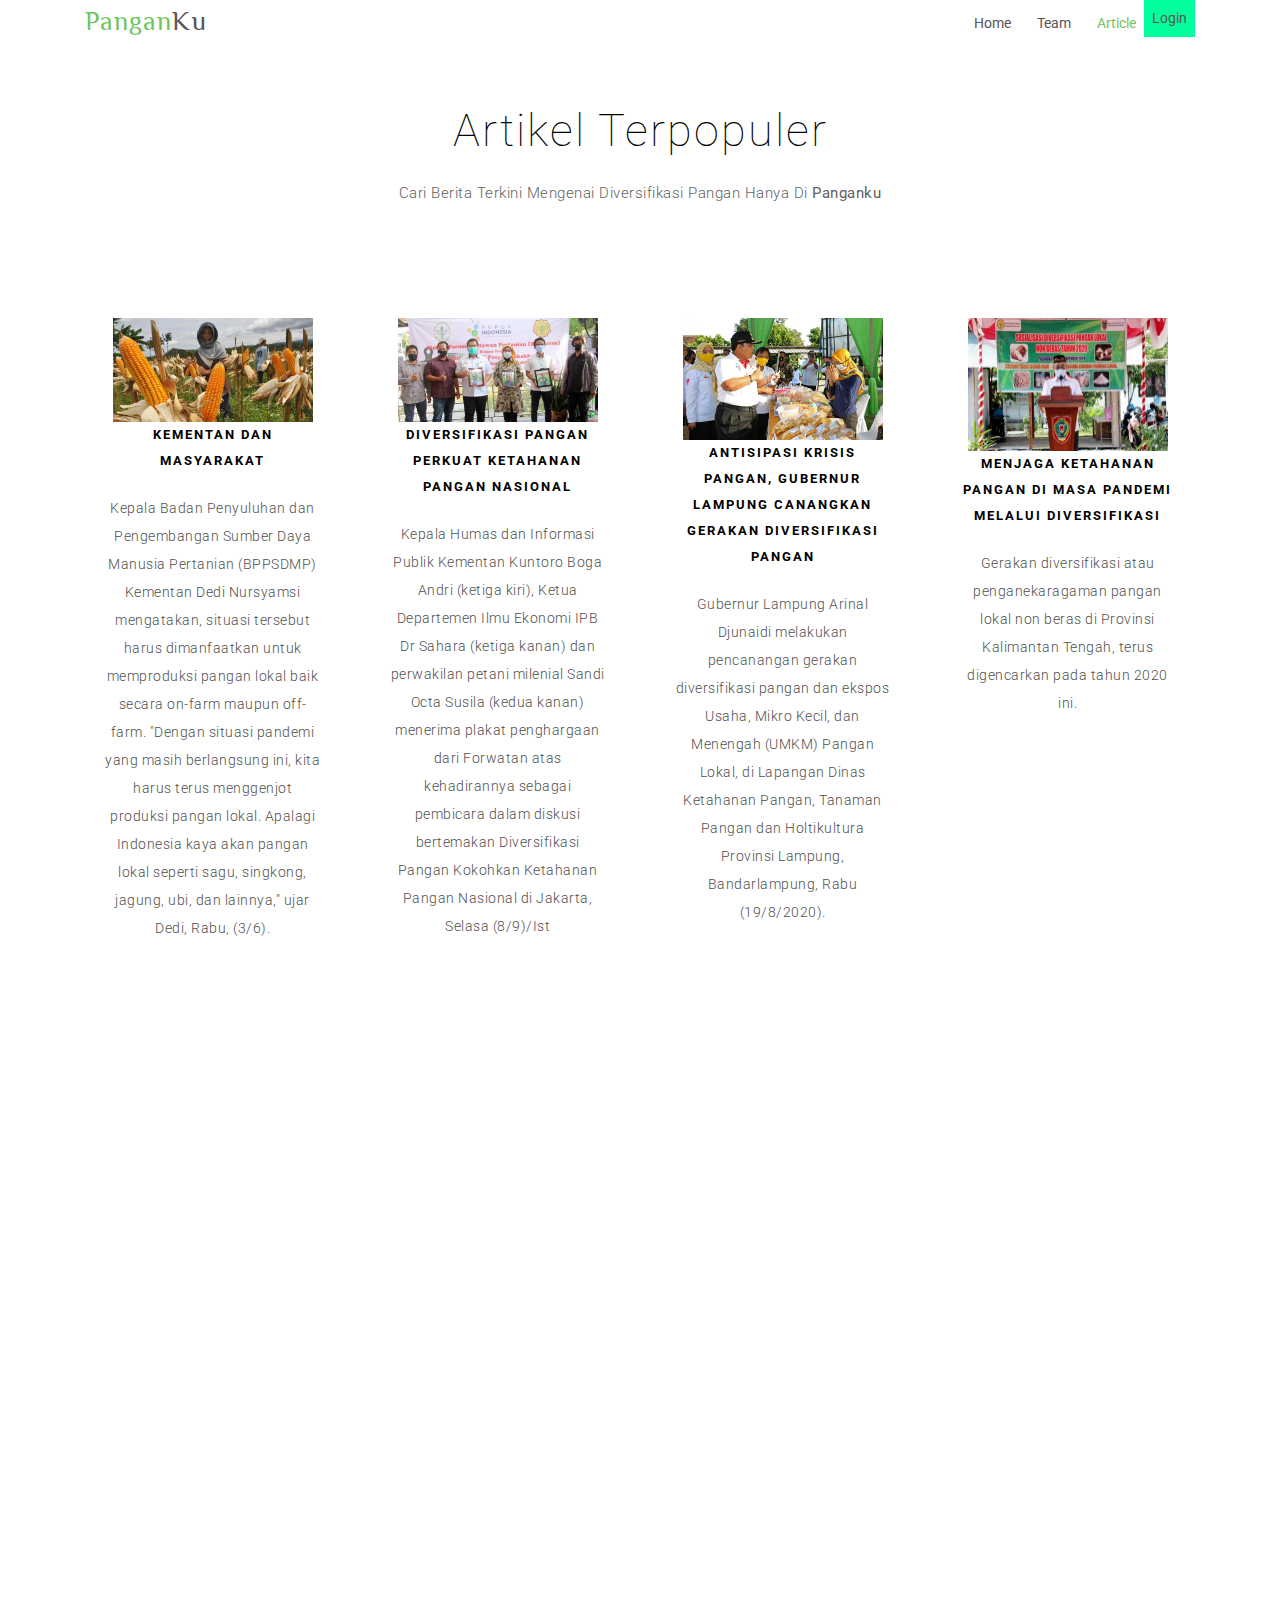
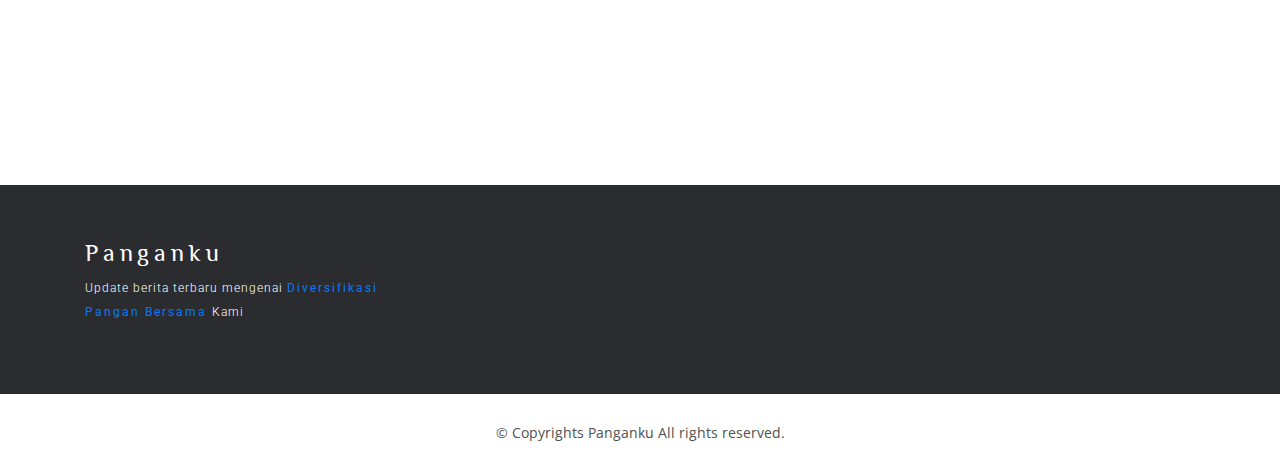
==== article.html @ aedf2258 "kurang form login/signup" ====
<!DOCTYPE html>
<html lang="en">
<head>
  <meta charset="utf-8">
  <title>Panganku</title>
  <meta content="width=device-width, initial-scale=1.0" name="viewport">
  <meta content="" name="keywords">
  <meta content="" name="description">

  <!-- Favicons -->
  <link href="img/favicon.png" rel="icon">
  <link href="img/apple-touch-icon.png" rel="apple-touch-icon"> <!--sabeb dipake atau ga ge-->

  <!-- Google Fonts -->
  <link href="https://fonts.googleapis.com/css?family=Open+Sans:300,300i,400,400i,700,700i|Roboto:100,300,400,500,700|Philosopher:400,400i,700,700i" rel="stylesheet">

  <!-- Bootstrap css -->
  <!-- <link rel="stylesheet" href="css/bootstrap.css"> -->
  <link href="lib/bootstrap/css/bootstrap.min.css" rel="stylesheet">

  <!-- Libraries CSS Files -->
  <link href="lib/owlcarousel/assets/owl.carousel.min.css" rel="stylesheet">
  <link href="lib/owlcarousel/assets/owl.theme.default.min.css" rel="stylesheet">
  <link href="lib/font-awesome/css/font-awesome.min.css" rel="stylesheet">
  <link href="lib/animate/animate.min.css" rel="stylesheet">
  <link href="lib/modal-video/css/modal-video.min.css" rel="stylesheet">

  <!-- Main Stylesheet File -->
  <link href="css/style.css" rel="stylesheet">

</head>

<body>
  <header id="header" class="header header-hide">
    <div class="container">

      <div id="logo" class="pull-left">
        <h1><a href="#body" class="scrollto"><span>Pangan</span>Ku</a></h1>
        <!-- Uncomment kalo gamau pake logo-->
        <!-- <a href="#body"><img src="img/logo.png" alt="" title="" /></a>-->
      </div>

      <nav id="nav-menu-container">
        <ul class="nav-menu">
          <li><a href="index.html">Home</a></li>       
          <li><a href="team.html">Team</a></li>
          <li class="menu-active"><a href="article.html">Article</a></li>
          <a href="#get-started" class="btn-login">Login</a>
        </ul>
      </nav><!-- #nav-menu-container -->
    </div>
  </header><!-- #header -->
    <br> <!--untuk memberi jeda header dan konten main-->

  <!--==========================
    Article Section
  ============================-->

  <section id="features" class="padd-section text-center wow fadeInUp">

    <div class="container">
      <div class="section-title text-center">
        <h2>Artikel Terpopuler</h2>
        <p class="separator">cari berita terkini mengenai diversifikasi pangan hanya di <b>Panganku</b></p>
      </div>
    </div>

    <div class="container">
      <div class="row">

        <div class="col-md-6 col-lg-3">
          <div class="feature-block">
            <img src="img/article/article-image-1.jpg" alt="artikel1" width="200">
            <a href="https://rmco.id/baca-berita/ekonomi-bisnis/37001/kementan-ajak-masyarakat-perkuat-diversifikasi-pangan-lokal"><h4>Kementan dan Masyarakat</h4>
            <p>Kepala Badan Penyuluhan dan Pengembangan Sumber Daya Manusia Pertanian (BPPSDMP) Kementan Dedi Nursyamsi mengatakan, situasi tersebut harus dimanfaatkan untuk memproduksi pangan lokal baik secara on-farm maupun off-farm. "Dengan situasi pandemi yang masih berlangsung ini, kita harus terus menggenjot produksi pangan lokal. Apalagi Indonesia kaya akan pangan lokal seperti sagu, singkong, jagung, ubi, dan lainnya," ujar Dedi, Rabu, (3/6).</p></a>
          </div>
        </div>

        <div class="col-md-6 col-lg-3">
          <div class="feature-block">
            <img src="img/article/article-image-2.jpg" alt="img" width="200">
            <a href="https://rmco.id/baca-berita/government-action/46987/diversifikasi-pangan-perkuat-ketahanan-pangan-nasional"><h4>Diversifikasi Pangan Perkuat Ketahanan Pangan Nasional</h4></a>
            <p>Kepala Humas dan Informasi Publik Kementan Kuntoro Boga Andri (ketiga kiri), Ketua Departemen Ilmu Ekonomi IPB Dr Sahara (ketiga kanan) dan perwakilan petani milenial Sandi Octa Susila (kedua kanan) menerima plakat penghargaan dari Forwatan atas kehadirannya sebagai pembicara dalam diskusi bertemakan Diversifikasi Pangan Kokohkan Ketahanan Pangan Nasional di Jakarta, Selasa (8/9)/Ist</p>
          </div>
        </div>

        <div class="col-md-6 col-lg-3">
          <div class="feature-block">
            <img src="img/article/article-image-3.jpg" alt="img" width="200">
            <a href="https://newslampungterkini.com/news/87382/antisipasi-krisis-pangan-gubernur-lampung-canangkan-gerakan-diversifikasi-pangan-dan-ekspos-umkm-pangan-lokal.html"><h4>Antisipasi Krisis Pangan, Gubernur Lampung Canangkan Gerakan Diversifikasi Pangan</h4></a>
            <p>Gubernur Lampung Arinal Djunaidi melakukan pencanangan gerakan diversifikasi pangan dan ekspos Usaha, Mikro Kecil, dan Menengah (UMKM) Pangan Lokal, di Lapangan Dinas Ketahanan Pangan, Tanaman Pangan dan Holtikultura Provinsi Lampung, Bandarlampung, Rabu (19/8/2020).</p>
          </div>
        </div>

        <div class="col-md-6 col-lg-3">
          <div class="feature-block">
            <img src="img/article/article-image-4.jpg" alt="img" width="200">
            <a href="https://kalteng.antaranews.com/berita/438640/menjaga-ketahanan-pangan-di-masa-pandemi-melalui-diversifikasi"><h4>Menjaga ketahanan pangan di masa pandemi melalui diversifikasi</h4></a>
            <p>Gerakan diversifikasi atau penganekaragaman pangan lokal non beras di Provinsi Kalimantan Tengah, terus digencarkan pada tahun 2020 ini.</p>
          </div>
        </div>
      </div>
    </div>
  </section>

  
  <!--==========================
    Blog untuk last pots artikel Section
  ============================-->
  <section id="blog" class="padd-section wow fadeInUp">

    <div class="container">
      <div class="section-title text-center">

        <h2>Latest posts</h2>
        <p class="separator">by Panganku</p>

      </div>
    </div>

    <div class="container">
      <div class="row">

        <div class="col-md-6 col-lg-4">
          <div class="block-blog text-left">
            <a href="#"><img src="img/article/article-image-1.jpg" alt="img"></a>
            <div class="content-blog">
              <h4><a href="#">Kementan dan Masyarakat</a></h4>
              <span>03 Juni 2020</span>
              <a class="pull-right readmore" href="https://rmco.id/baca-berita/ekonomi-bisnis/37001/kementan-ajak-masyarakat-perkuat-diversifikasi-pangan-lokal">read more</a>
            </div>
          </div>
        </div>

        <div class="col-md-6 col-lg-4">
          <div class="block-blog text-left">
            <a href="#"><img src="img/article/article-image-4.jpg" class="img-responsive" alt="img"></a>
            <div class="content-blog">
              <h4><a href="#">whats isthe difference between good and bat typography</a></h4>
              <span>11 November 2020</span>
              <a class="pull-right readmore" href="https://kalteng.antaranews.com/berita/438640/menjaga-ketahanan-pangan-di-masa-pandemi-melalui-diversifikasi">read more</a>
            </div>
          </div>
        </div>

        <div class="col-md-6 col-lg-4">
          <div class="block-blog text-left">
            <a href="#"><img src="img/article/article-image-3.jpg" class="img-responsive" alt="img"></a>
            <div class="content-blog">
              <h4><a href="#">whats isthe difference between good and bat typography</a></h4>
              <span>19 Agustus 2020</span>
              <a class="pull-right readmore" href="https://newslampungterkini.com/news/87382/antisipasi-krisis-pangan-gubernur-lampung-canangkan-gerakan-diversifikasi-pangan-dan-ekspos-umkm-pangan-lokal.html">read more</a>
            </div>
          </div>
        </div>

      </div>
    </div>
  </section>

  
  <!--==========================
    Footer
  ============================-->
  <footer class="footer">
    <div class="container">
      <div class="row">

        <div class="col-md-12 col-lg-4">
          <div class="footer-logo">

            <a class="navbar-brand" href="#">Panganku</a>
            <p>Update berita terbaru mengenai <a href="https://www.pertanian.go.id/"><b>Diversifikasi Pangan Bersama </b></a>Kami</p>

          </div>
        </div>

      </div>
    </div>

    <div class="copyrights">
      <div class="container">
        <p>&copy; Copyrights Panganku All rights reserved.</p>
      </div>
    </div>

  </footer>



  <a href="#" class="back-to-top"><i class="fa fa-chevron-up"></i></a>

  <!-- JavaScript Libraries -->
  <script src="lib/jquery/jquery.min.js"></script>
  <script src="lib/jquery/jquery-migrate.min.js"></script>
  <script src="lib/bootstrap/js/bootstrap.bundle.min.js"></script>
  <script src="lib/superfish/hoverIntent.js"></script>
  <script src="lib/superfish/superfish.min.js"></script>
  <script src="lib/easing/easing.min.js"></script>
  <script src="lib/modal-video/js/modal-video.js"></script>
  <script src="lib/owlcarousel/owl.carousel.min.js"></script>
  <script src="lib/wow/wow.min.js"></script>
  <!-- Contact Form JavaScript File -->
  <script src="contactform/contactform.js"></script>

  <!-- Template Main Javascript File -->
  <script src="js/main.js"></script>

</body>
</html>
---- lib/modal-video/css/modal-video.min.css ----
@keyframes modal-video{from{opacity:0}to{opacity:1}}@keyframes modal-video-inner{from{transform:translate(0, 100px)}to{transform:translate(0, 0)}}.modal-video{position:fixed;top:0;left:0;width:100%;height:100%;background-color:rgba(0,0,0,0.5);z-index:1000000;cursor:pointer;opacity:1;animation-timing-function:ease-out;animation-duration:.3s;animation-name:modal-video;-webkit-transition:opacity .3s ease-out;-moz-transition:opacity .3s ease-out;-ms-transition:opacity .3s ease-out;-o-transition:opacity .3s ease-out;transition:opacity .3s ease-out}.modal-video-close{opacity:0}.modal-video-close .modal-video-movie-wrap{-webkit-transform:translate(0, 100px);-moz-transform:translate(0, 100px);-ms-transform:translate(0, 100px);-o-transform:translate(0, 100px);transform:translate(0, 100px)}.modal-video-body{max-width:940px;width:100%;height:100%;margin:0 auto;display:table}.modal-video-inner{display:table-cell;vertical-align:middle;width:100%;height:100%}.modal-video-movie-wrap{width:100%;height:0;position:relative;padding-bottom:56.25%;background-color:#333;animation-timing-function:ease-out;animation-duration:.3s;animation-name:modal-video-inner;-webkit-transform:translate(0, 0);-moz-transform:translate(0, 0);-ms-transform:translate(0, 0);-o-transform:translate(0, 0);transform:translate(0, 0);-webkit-transition:-webkit-transform .3s ease-out;-moz-transition:-moz-transform .3s ease-out;-ms-transition:-ms-transform .3s ease-out;-o-transition:-o-transform .3s ease-out;transition:transform .3s ease-out}.modal-video-movie-wrap iframe{position:absolute;top:0;left:0;width:100%;height:100%}.modal-video-close-btn{position:absolute;z-index:2;top:-35px;right:-35px;display:inline-block;width:35px;height:35px;overflow:hidden;border:none;background:transparent}.modal-video-close-btn:before{transform:rotate(45deg)}.modal-video-close-btn:after{transform:rotate(-45deg)}.modal-video-close-btn:before,.modal-video-close-btn:after{content:'';position:absolute;height:2px;width:100%;top:50%;left:0;margin-top:-1px;background:#fff;border-radius:5px;margin-top:-6px}
---- css/style.css ----
@charset "UTF-8";
/*
  Theme Name: eStartup
  Theme URL: https://bootstrapmade.com/estartup-bootstrap-landing-page-template/
  Author: BootstrapMade.com
  License: https://bootstrapmade.com/license/
*/
/*--------------------------------------------------------------
# General
--------------------------------------------------------------*/
body {
  background-color: #fff;
  color: #333;
}

h1, h2, h3, h4, h5, h6 {
  margin: 0;
}

h2 {
  color: #000;
  font-weight: 600;
}

h4 {
  color: #000;
  font-size: 13px;
  font-weight: 700;
  letter-spacing: 2px;
  text-transform: uppercase;
  line-height: 2;
}

h5 {
  color: #626262;
  font-size: 14px;
  font-weight: 500;
}

a {
  letter-spacing: 2px;
  text-decoration: none;
}

ul {
  letter-spacing: 1px;
}

li {
  color: #626262;
  font-size: 13px;
  font-weight: 400;
  letter-spacing: 2px;
  line-height: 30px;
  text-transform: capitalize;
}

p {
  color: #505050;
  font-size: 14px;
  font-weight: 300;
  letter-spacing: 0.5px;
  line-height: 2;
  margin-bottom: 20px;
}

span {
  letter-spacing: 1px;
}

.img-fluid {
  height: 60px;
  margin-bottom: 30px;
  width: 60px;
}

.container-full {
  padding-left: 0;
  padding-right: 0;
}

.btn {
  border: 1px solid #fff;
  border-radius: 50px;
  color: #fff;
  font-size: 11px;
  font-weight: 600;
  padding: 15px 40px;
  text-transform: uppercase;
  -moz-transition: all 0.5s ease-in-out 0s;
  -ms-transition: all 0.5s ease-in-out 0s;
  -o-transition: all 0.5s ease-in-out 0s;
  -webkit-transition: all 0.5s ease-in-out 0s;
  transition: all 0.5s ease-in-out 0s;
}

.btn-default:hover {
  color: #fff;
  background-color: #e6e6e6;
  border-color: #adadad;
}

.btn-login {
  color: rgb(255, 255, 255);
  background-color: #02ff9e;
  border-color: #adadad;
}

.btn-signup {
  color: rgb(255, 255, 255);
  background-color: #4fa6ee;
  border-color: #adadad;
}


.fa {
  font-size: 13px;
}

/* Back to top button */
.back-to-top {
  position: fixed;
  display: none;
  background: #71c55d;
  line-height: 1;
  color: #fff;
  padding: 7px 12px 13px 12px;
  font-size: 16px;
  border-radius: 2px;
  right: 15px;
  bottom: 15px;
  transition: background 0.5s;
}

@media (max-width: 768px) {
  .back-to-top {
    bottom: 15px;
  }
}

.back-to-top:focus {
  background: #71c55d;
  color: #fff;
  outline: none;
}

.back-to-top:hover {
  background: #55b03f;
  color: #fff;
}

/*--------------------------------------------------------------
# Header
--------------------------------------------------------------*/
#header {
  background: #fff;
  position: fixed;
  left: 0;
  top: 0;
  right: 0;
  height: 48px;
  z-index: 3;
  transition: all 0.5s ease;
}

#header #logo {
  padding: 6px 0 0 0;
}

#header #logo h1 {
  color: #505050;
  font-family: "Philosopher", sans-serif;
  font-size: 26px;
  font-weight: 500;
  letter-spacing: 1px;
  margin: 0;
}

#header #logo h1 a {
  color: #555;
  line-height: 1;
  display: inline-block;
  text-decoration: none;
}

#header #logo h1 a span {
  color: #71c55d;
}

#header #logo img {
  padding: 0;
  margin: 0;
}

.scroll-header {
  background: #fff;
  box-shadow: 0 3px 7px rgba(0, 0, 0, 0.1);
}

/*--------------------------------------------------------------
# Hero Section
--------------------------------------------------------------*/
#hero {
  width: 100%;
  height: calc(100vh - 40px);
  background: url(../img/hero-bg.png) center bottom no-repeat;
  background-size: 100%;
  position: relative;
  margin-top: 40px;
}

@media (min-width: 1025px) {
  #hero {
    background-attachment: fixed;
  }
}

#hero .hero-container {
  position: absolute;
  bottom: 0;
  top: 0;
  left: 0;
  right: 0;
  display: flex;
  justify-content: center;
  align-items: center;
  flex-direction: column;
  text-align: center;
}

#hero h1 {
  margin: 0 0 10px 0;
  font-size: 48px;
  font-weight: 700;
  line-height: 56px;
  font-family: "Philosopher", sans-serif;
  color: #71c55d;
}

@media (max-width: 768px) {
  #hero h1 {
    font-size: 28px;
    line-height: 36px;
  }
}

#hero h2 {
  color: #777;
  margin-bottom: 30px;
  font-size: 20px;
  font-family: "Roboto", sans-serif;
  font-weight: 300;
}

@media (max-width: 768px) {
  #hero h2 {
    font-size: 18px;
    line-height: 24px;
    margin-bottom: 30px;
  }
}

#hero img {
  max-width: 95%;
  margin-bottom: 30px;
}

#hero .btn-get-started {
  font-family: "Roboto", sans-serif;
  text-transform: uppercase;
  font-weight: 400;
  font-size: 13px;
  letter-spacing: 1px;
  display: inline-block;
  padding: 11px 36px;
  border-radius: 50px;
  transition: 0.5s;
  margin-bottom: 30px;
  border: 2px solid #71c55d;
  background: #fff;
  color: #71c55d;
  text-decoration: none;
}

#hero .btn-get-started:hover {
  background: #71c55d;
  color: #fff;
}

#hero .btns a {
  color: #555;
  font-size: 11px;
  font-weight: 600;
  text-transform: uppercase;
  margin: 4px 20px;
  text-decoration: none;
  transition: 0.3s;
}

@media (max-width: 575px) {
  #hero .btns a {
    margin: 4px 8px;
  }
}

#hero .btns a:hover {
  color: #71c55d;
}

/*--------------------------------------------------------------
# Navigation Menu
--------------------------------------------------------------*/
/* Nav Menu Essentials */
.nav-menu, .nav-menu * {
  margin: 0;
  padding: 0;
  list-style: none;
}

.nav-menu ul {
  position: absolute;
  display: none;
  top: 100%;
  left: 0;
  z-index: 99;
}

.nav-menu li {
  position: relative;
  white-space: nowrap;
}

.nav-menu > li {
  float: left;
}

.nav-menu li:hover > ul,
.nav-menu li.sfHover > ul {
  display: block;
}

.nav-menu ul ul {
  top: 0;
  left: 100%;
}

.nav-menu ul li {
  min-width: 180px;
}

/* Nav Menu Arrows */
.sf-arrows .sf-with-ul {
  padding-right: 22px;
}

.sf-arrows .sf-with-ul:after {
  content: "\f107";
  position: absolute;
  right: 8px;
  margin-top: 1px;
  font-family: FontAwesome;
  font-style: normal;
  font-weight: normal;
}

.sf-arrows ul .sf-with-ul:after {
  content: "\f105";
}

/* Nav Meu Container */
#nav-menu-container {
  float: right;
  margin: 0 0 0 0;
}

@media (max-width: 1024px) {
  #nav-menu-container {
    display: none;
  }
}

/* Nav Meu Styling */
.nav-menu a {
  padding: 8px 8px;
  text-decoration: none;
  display: inline-block;
  color: #555;
  font-family: "Roboto", sans-serif;
  font-weight: 400;
  font-size: 14px;
  outline: none;
  letter-spacing: 0;
  transition: 0.3s;
}

.nav-menu li:hover > a, .nav-menu > .menu-active > a {
  color: #71c55d;
}

.nav-menu > li {
  margin-left: 10px;
}

.nav-menu ul {
  margin: 0;
  padding: 10px;
  box-shadow: 0px 0px 30px rgba(127, 137, 161, 0.25);
  background: #fff;
}

.nav-menu ul li {
  transition: 0.3s;
}

.nav-menu ul li a {
  padding: 5px 10px;
  color: #333;
  transition: 0.3s;
  display: block;
  font-size: 14px;
  text-transform: none;
}

.nav-menu ul li:hover > a {
  color: #71c55d;
}

.nav-menu ul ul {
  margin: 0;
}

/* Mobile Nav Toggle */
#mobile-nav-toggle {
  position: fixed;
  right: 0;
  top: 0;
  z-index: 999;
  margin: 4px 20px 0 0;
  border: 0;
  background: none;
  font-size: 24px;
  display: none;
  transition: all 0.4s;
  outline: none;
  cursor: pointer;
}

#mobile-nav-toggle i {
  color: #555;
  font-size: 24px;
}

@media (max-width: 1024px) {
  #mobile-nav-toggle {
    display: inline;
  }
}

/* Mobile Nav Styling */
#mobile-nav {
  position: fixed;
  top: 0;
  padding-top: 18px;
  bottom: 0;
  z-index: 998;
  background: rgba(52, 59, 64, 0.9);
  left: -260px;
  width: 260px;
  overflow-y: auto;
  transition: 0.4s;
}

#mobile-nav ul {
  padding: 0;
  margin: 0;
  list-style: none;
}

#mobile-nav ul li {
  position: relative;
}

#mobile-nav ul li a {
  color: #fff;
  font-size: 14px;
  overflow: hidden;
  padding: 6px 22px 6px 15px;
  position: relative;
  text-decoration: none;
  width: 100%;
  display: block;
  outline: none;
  letter-spacing: 0;
}

#mobile-nav ul li a:hover {
  color: #fff;
}

#mobile-nav ul li li {
  padding-left: 30px;
}

#mobile-nav ul .menu-has-children i {
  position: absolute;
  right: 0;
  z-index: 99;
  padding: 15px;
  cursor: pointer;
  color: #fff;
}

#mobile-nav ul .menu-has-children i.fa-chevron-up {
  color: #71c55d;
}

#mobile-nav ul .menu-item-active {
  color: #71c55d;
}

#mobile-body-overly {
  width: 100%;
  height: 100%;
  z-index: 997;
  top: 0;
  left: 0;
  position: fixed;
  background: rgba(52, 59, 64, 0.9);
  display: none;
}

/* Mobile Nav body classes */
body.mobile-nav-active {
  overflow: hidden;
}

body.mobile-nav-active #mobile-nav {
  left: 0;
}

body.mobile-nav-active #mobile-nav-toggle i {
  color: #fff;
}

/*--------------------------------------------------------------
# Sections
--------------------------------------------------------------*/
.padd-section {
  padding-bottom: 80px;
  padding-top: 80px;
}

@media (max-width: 992px) {
  .padd-section {
    padding-top: 40px;
    padding-bottom: 40px;
  }
}

.section-title {
  margin-bottom: 80px;
}

@media (max-width: 992px) {
  .section-title {
    margin-bottom: 40px;
  }
}

.section-title h2 {
  font-family: "Roboto", sans-serif;
  font-size: 45px;
  font-weight: 100;
  letter-spacing: 2px;
  margin-bottom: 20px;
  text-transform: capitalize;
}

.section-title .separator {
  margin: 0;
}

.separator {
  color: #626262;
  font-family: "Roboto", sans-serif;
  font-size: 15px;
  font-weight: 300;
  margin-bottom: 30px;
  text-transform: capitalize;
}

/* Get Started Section
--------------------------------*/
#get-started {
  display: inline-block;
  height: 100%;
  width: 100%;
}

#get-started .feature-block {
  background: #fff none repeat scroll 0 0;
  padding: 30px 20px;
  transition: all 0.5s ease-in-out 0s;
}

@media (max-width: 991px) {
  #get-started .feature-block {
    margin-bottom: 30px;
  }
}

#get-started .feature-block:hover {
  box-shadow: 0 0 35px rgba(0, 0, 0, 0.1);
  transition: all 0.5s ease-in-out 0s;
}

#get-started .feature-block h4 {
  margin-bottom: 20px;
}

#get-started .feature-block p {
  margin-bottom: 20px;
}

#get-started .feature-block a {
  color: #505050;
  font-size: 12px;
  font-weight: 600;
  text-decoration: none;
  text-transform: capitalize;
  transition: 0.3s;
}

#get-started .feature-block a:hover {
  color: #71c55d;
}

/* About Us Section
--------------------------------*/
#about-us img {
  max-width: 100%;
}

#about-us .about-content {
  padding-top: 60px;
}

#about-us .about-content h2 {
  color: #252525;
  font-family: "roboto";
  font-size: 39px;
  font-weight: 100;
  letter-spacing: 2px;
  margin-bottom: 20px;
  text-transform: capitalize;
}

#about-us .about-content span {
  font-weight: 700;
  padding-right: 10px;
  text-transform: uppercase;
}

#about-us .about-content ul li {
  line-height: 36px;
}

#about-us .about-content ul li .fa {
  padding-right: 20px;
}

/* Features Section
--------------------------------*/
#features {
  display: inline-block;
  height: 100%;
  width: 100%;
}

#features .feature-block {
  background: #fff none repeat scroll 0 0;
  padding: 30px 20px;
  margin-bottom: 30px;
  transition: all 0.5s ease-in-out 0s;
}

#features .feature-block:hover {
  box-shadow: 0 0 35px rgba(0, 0, 0, 0.1);
  transition: all 0.5s ease-in-out 0s;
}

#features .feature-block h4 {
  margin-bottom: 20px;
}

#features .feature-block p {
  margin-bottom: 0;
}

/* Screenshots Section
--------------------------------*/
.owl-dot.active > span {
  height: 10px !important;
  width: 10px !important;
}

.owl-theme .owl-dots .owl-dot span {
  height: 10px !important;
  width: 10px !important;
}

.owl-item img {
  cursor: pointer;
}

.owl-stage-outer {
  margin-bottom: 30px;
}

.owl-theme .owl-nav {
  display: none;
  margin-top: 10px;
}

.owl-theme .owl-dots .owl-dot.active span, .owl-theme .owl-dots .owl-dot:hover span {
  background: #71c55d;
}

.owl-theme .owl-dots .owl-dot span {
  background: #ddd;
}

/* Video Section
--------------------------------*/
#video {
  background: url(../img/video-bg.jpg) center center;
  background-repeat: no-repeat;
  background-size: cover;
  height: 400px;
  overflow: hidden;
}

#video .overlay {
  background: rgba(0, 0, 0, 0.85);
  height: 100%;
}

#video .overlay .play-btn {
  width: 94px;
  height: 94px;
  background: radial-gradient(#71c55d 50%, rgba(113, 197, 93, 0.15) 52%);
  border-radius: 50%;
  display: block;
  margin: 153px auto 0;
  position: relative;
  overflow: hidden;
}

#video .overlay .play-btn::after {
  content: '';
  position: absolute;
  left: 50%;
  top: 50%;
  -webkit-transform: translateX(-40%) translateY(-50%);
  transform: translateX(-40%) translateY(-50%);
  width: 0;
  height: 0;
  border-top: 10px solid transparent;
  border-bottom: 10px solid transparent;
  border-left: 15px solid #fff;
  z-index: 100;
  transition: all 400ms cubic-bezier(0.55, 0.055, 0.675, 0.19);
}

#video .overlay .play-btn:before {
  content: '';
  position: absolute;
  width: 120px;
  height: 120px;
  -webkit-animation-delay: 0s;
  animation-delay: 0s;
  -webkit-animation: pulsate1 2s;
  animation: pulsate1 2s;
  -webkit-animation-direction: forwards;
  animation-direction: forwards;
  -webkit-animation-iteration-count: infinite;
  animation-iteration-count: infinite;
  -webkit-animation-timing-function: steps;
  animation-timing-function: steps;
  opacity: 1;
  border-radius: 50%;
  border: 2px solid rgba(255, 255, 255, 0.5);
  top: -15%;
  left: -15%;
  background: rgba(198, 16, 0, 0);
}

#video .overlay .play-btn:hover::after {
  border-left: 15px solid #71c55d;
  -webkit-transform: scale(20);
  transform: scale(20);
}

#video .overlay .play-btn:hover::before {
  content: '';
  position: absolute;
  left: 50%;
  top: 50%;
  -webkit-transform: translateX(-40%) translateY(-50%);
  transform: translateX(-40%) translateY(-50%);
  width: 0;
  height: 0;
  border: none;
  border-top: 10px solid transparent;
  border-bottom: 10px solid transparent;
  border-left: 15px solid #fff;
  z-index: 200;
  -webkit-animation: none;
  animation: none;
  border-radius: 0;
}

@-webkit-keyframes pulsate1 {
  0% {
    -webkit-transform: scale(0.6, 0.6);
    transform: scale(0.6, 0.6);
    opacity: 1;
  }
  100% {
    -webkit-transform: scale(1, 1);
    transform: scale(1, 1);
    opacity: 0;
  }
}

@keyframes pulsate1 {
  0% {
    -webkit-transform: scale(0.6, 0.6);
    transform: scale(0.6, 0.6);
    opacity: 1;
  }
  100% {
    -webkit-transform: scale(1, 1);
    transform: scale(1, 1);
    opacity: 0;
  }
}

@-webkit-keyframes pulsate2 {
  0% {
    -webkit-transform: scale(0.1, 0.1);
    transform: scale(0.1, 0.1);
    opacity: 1;
  }
  100% {
    -webkit-transform: scale(1, 1);
    transform: scale(1, 1);
    opacity: 0;
  }
}

/* Team Section
--------------------------------*/
#team .team-block {
  box-shadow: 0 0 35px rgba(0, 0, 0, 0.1);
  height: 254px;
  overflow: hidden;
  position: relative;
  width: 100%;
}

@media (max-width: 991px) {
  #team .team-block {
    margin-bottom: 30px;
  }
}

#team .team-block img {
  width: 100%;
}

#team .team-block .team-content {
  background: #fff none repeat scroll 0 0;
  bottom: 0;
  box-shadow: 0 0 4px 0 rgba(0, 0, 0, 0.2), 0 0 0 0 rgba(0, 0, 0, 0.19);
  bottom: -147px;
  padding: 20px 0;
  position: absolute;
  width: 100%;
  transition: all 0.5s ease-in-out 0s;
}

#team .team-block .team-content ul {
  display: block;
  width: 100%;
}

#team .team-block .team-content ul li {
  display: inline-block;
}

#team .team-block .team-content ul li a {
  color: #626262;
}

#team .team-block .team-content ul li a .fa {
  float: left;
  padding-left: 10px;
  padding-right: 10px;
  transition: 0.3s;
}

#team .team-block .team-content ul li a .fa:hover {
  color: #71c55d;
}

#team .team-block .team-content ul > span {
  display: inline-block;
  font-size: 14px;
  font-weight: 300;
  letter-spacing: 0.5px;
  margin-bottom: 20px;
  text-transform: uppercase;
}

#team .team-block:hover .team-content {
  bottom: 0px;
  transition: all 0.5s ease-in-out 0s;
}

/* Testimonials Section
--------------------------------*/
#testimonials .testimonials-content {
  box-shadow: 0 0 35px rgba(0, 0, 0, 0.1);
  padding: 49px 20px;
}

#testimonials .testimonials-content::before {
  color: #71c55d;
  content: "";
  display: inline-block;
  font: 70px/1 FontAwesome;
  position: absolute;
  right: 43px;
  text-align: left;
  top: -29px;
}

#testimonials .top-top > h2 {
  font-family: "Roboto" sans-serif;
  font-size: 45px;
  font-weight: 100;
  letter-spacing: 2px;
  margin-bottom: 20px;
  text-transform: capitalize;
}

#testimonials .top-top > h4 {
  font: 700 12px Lato, sans-serif;
}

#testimonials .top-top span {
  font-size: 12px;
  font-weight: 300;
  margin-left: 26px;
}

#testimonials .btm-btm ul li {
  float: left;
  margin-left: 13px;
  border-radius: 50%;
  margin-right: 13px;
  background: #ddd none repeat scroll 0 0;
  border-radius: 50%;
  box-shadow: 0 0 35px rgba(0, 0, 0, 0.1);
  cursor: pointer;
  display: block;
  height: 10px;
  width: 10px;
}

#testimonials .btm-btm .active {
  background: #71c55d;
}

.carousel-indicators {
  position: relative;
  bottom: 0;
  left: 0;
  bottom: 0 !important;
  z-index: 15;
  width: auto;
  padding-left: 0;
  margin: 30px auto 0 auto;
  margin-right: auto;
  text-align: center;
  list-style: none;
  margin-bottom: 0;
  display: inline-block;
}

.carousel-indicators li {
  margin: 0;
}

/* Pricing Table Section
--------------------------------*/
#pricing .block-pricing {
  background: #fff;
  box-shadow: 0 0 0 0 rgba(0, 0, 0, 0.2), 0 0 4px 0 rgba(0, 0, 0, 0.19);
  display: inline-block;
  position: relative;
  width: 100%;
}

@media (max-width: 991px) {
  #pricing .block-pricing {
    margin-bottom: 30px;
  }
}

#pricing .block-pricing .table {
  margin-bottom: 0;
  padding: 30px 15px;
  max-width: 100%;
  width: 100%;
}

#pricing .block-pricing .table h4 {
  padding-bottom: 30px;
}

#pricing .block-pricing h2 {
  margin-bottom: 30px;
}

#pricing .block-pricing ul {
  list-style: outside none none;
  margin: 10px auto;
  max-width: 240px;
  padding: 0;
}

#pricing .block-pricing ul li {
  border-bottom: 1px solid rgba(153, 153, 153, 0.3);
  padding: 12px 0;
  text-align: center;
}

#pricing .block-pricing ul li b {
  color: #3c4857;
}

#pricing .block-pricing .table .table_btn a {
  background: #71c55d;
  color: #fff;
  margin: 0;
  display: inline-block;
}

#pricing .block-pricing .table .table_btn a:hover {
  background: #55b03f;
}

#pricing .block-pricing .table .table_btn a .fa {
  font-size: 13px;
  margin-right: 5px;
}

/* Blog Section
--------------------------------*/
@media (max-width: 991px) {
  #blog .block-blog {
    margin-bottom: 30px;
  }
}

#blog .block-blog img {
  width: 100%;
}

#blog .block-blog .content-blog {
  box-shadow: 0 0 0 0 rgba(0, 0, 0, 0.2), 0 0 4px 0 rgba(0, 0, 0, 0.19);
  display: inline-block;
  min-height: 125px;
  padding: 20px 10px;
  width: 100%;
}

#blog .block-blog .content-blog h4 {
  line-height: 24px;
  margin-bottom: 20px;
  text-transform: capitalize;
  font-weight: normal;
  letter-spacing: 0;
  font-size: 16px;
}

#blog .block-blog .content-blog h4 a {
  color: #555;
  text-decoration: none;
  transition: 0.3s;
}

#blog .block-blog .content-blog h4 a:hover {
  color: #71c55d;
}

#blog .block-blog .content-blog > span {
  float: left;
  font-size: 12px;
}

#blog .block-blog .content-blog a.readmore {
  color: #505050;
  font-size: 12px;
  font-weight: 600;
  text-decoration: none;
  transition: 0.3s;
  letter-spacing: 0;
  text-transform: capitalize;
}

#blog .block-blog .content-blog a.readmore:hover {
  color: #71c55d;
}

/* Newsletter Section
--------------------------------*/
#newsletter {
  background: transparent url(../img/newsletter-bg.jpg) no-repeat center top fixed;
  background-size: cover;
}

#newsletter .overlay {
  background: linear-gradient(rgba(255, 255, 255, 0.9) 0%, rgba(255, 255, 255, 0.2) 95%);
  height: 100%;
  width: 100%;
}

#newsletter .form-control {
  background-color: transparent;
  border: 1px solid #dddddd;
  border-radius: 0;
  color: #888;
  font-size: 11px;
  font-weight: 600;
  height: 50px;
  text-align: center;
  width: 70%;
  background: #fff;
}

@media (max-width: 575px) {
  #newsletter .form-control {
    margin-bottom: 30px;
    width: 100%;
  }
}

#newsletter .form-control:focus {
  border-color: #71c55d;
  box-shadow: none;
  outline: 0 none;
}

#newsletter .btn {
  background: #71c55d;
  border: 0;
  border-radius: 0;
  height: 50px;
  width: 30%;
  transition: 0.3s;
}

@media (max-width: 575px) {
  #newsletter .btn {
    width: 100%;
  }
}

#newsletter .btn:hover {
  background: #55b03f;
}

#newsletter .btn .fa {
  padding-right: 10px;
}

#newsletter ul {
  display: inline-block;
  margin-top: 40px;
  margin-bottom: 0;
}

#newsletter ul li {
  background: #71c55d;
  border-radius: 50px;
  float: left;
  height: 35px;
  line-height: 35px;
  margin-left: 10px;
  margin-right: 10px;
  width: 35px;
  transition: 0.3s;
}

#newsletter ul li:hover {
  background: #55b03f;
}

#newsletter ul li .fa {
  color: #fff;
}

/* Contact Section
--------------------------------*/
#contact {
  background: #fff;
}

#contact .info {
  color: #222;
}

#contact .info i {
  font-size: 32px;
  color: #71c55d;
  float: left;
}

#contact .info p {
  padding: 0 0 10px 50px;
  margin-bottom: 20px;
  line-height: 22px;
  font-size: 14px;
}

#contact .info .email p {
  padding-top: 5px;
}

#contact .social-links {
  padding-bottom: 20px;
}

#contact .social-links a {
  font-size: 18px;
  display: inline-block;
  background: #71c55d;
  color: #fff;
  line-height: 1;
  padding: 6px 0 8px 0;
  border-radius: 50%;
  text-align: center;
  width: 36px;
  height: 36px;
  transition: 0.3s;
}

#contact .social-links a:hover {
  background: #55b03f;
  color: #fff;
}

#contact .form #sendmessage {
  color: #71c55d;
  border: 1px solid #71c55d;
  display: none;
  text-align: center;
  padding: 15px;
  font-weight: 600;
  margin-bottom: 15px;
}

#contact .form #errormessage {
  color: red;
  display: none;
  border: 1px solid red;
  text-align: center;
  padding: 15px;
  font-weight: 600;
  margin-bottom: 15px;
}

#contact .form #sendmessage.show, #contact .form #errormessage.show, #contact .form .show {
  display: block;
}

#contact .form .validation {
  color: red;
  display: none;
  margin: 0 0 20px;
  font-weight: 400;
  font-size: 13px;
}

#contact .form input, #contact .form textarea {
  border-radius: 0;
  box-shadow: none;
  font-size: 14px;
  padding: 12px 10px;
  line-height: 1;
}

#contact .form button[type="submit"] {
  background: #71c55d;
  border: 0;
  padding: 10px 24px;
  color: #fff;
  transition: 0.4s;
}

#contact .form button[type="submit"]:hover {
  background: #92d283;
}

/*--------------------------------------------------------------
# Footer
--------------------------------------------------------------*/
.footer {
  background: #2a2c30;
  padding-top: 50px;
}

.footer .footer-logo .navbar-brand {
  color: #fff;
  display: inline-block;
  float: none;
  font-family: "Philosopher", sans-serif;
  font-size: 24px;
  font-weight: 500;
  height: 100%;
  letter-spacing: 0.2em;
  padding-left: 0;
  padding-top: 0;
}

.footer .footer-logo p {
  color: #fff;
  font-size: 12px;
  letter-spacing: 1px;
}

.footer .list-menu > h4 {
  color: #fff;
  padding-bottom: 20px;
}

.footer .list-menu ul li a {
  color: #fff;
  font-size: 12px;
  padding-left: 5px;
  text-decoration: none;
  letter-spacing: 0;
}

.footer .copyrights {
  background: #fff;
  margin-top: 50px;
  text-align: center;
  padding: 25px;
}

.footer .copyrights p, .footer .copyrights .credits {
  margin: 0;
  padding: 0;
  font-family: "Open Sans", sans-serif;
  font-weight: normal;
  font-size: 14px;
  letter-spacing: 0;
}

.footer .copyrights p a, .footer .copyrights .credits a {
  letter-spacing: 0;
  color: #71c55d;
}
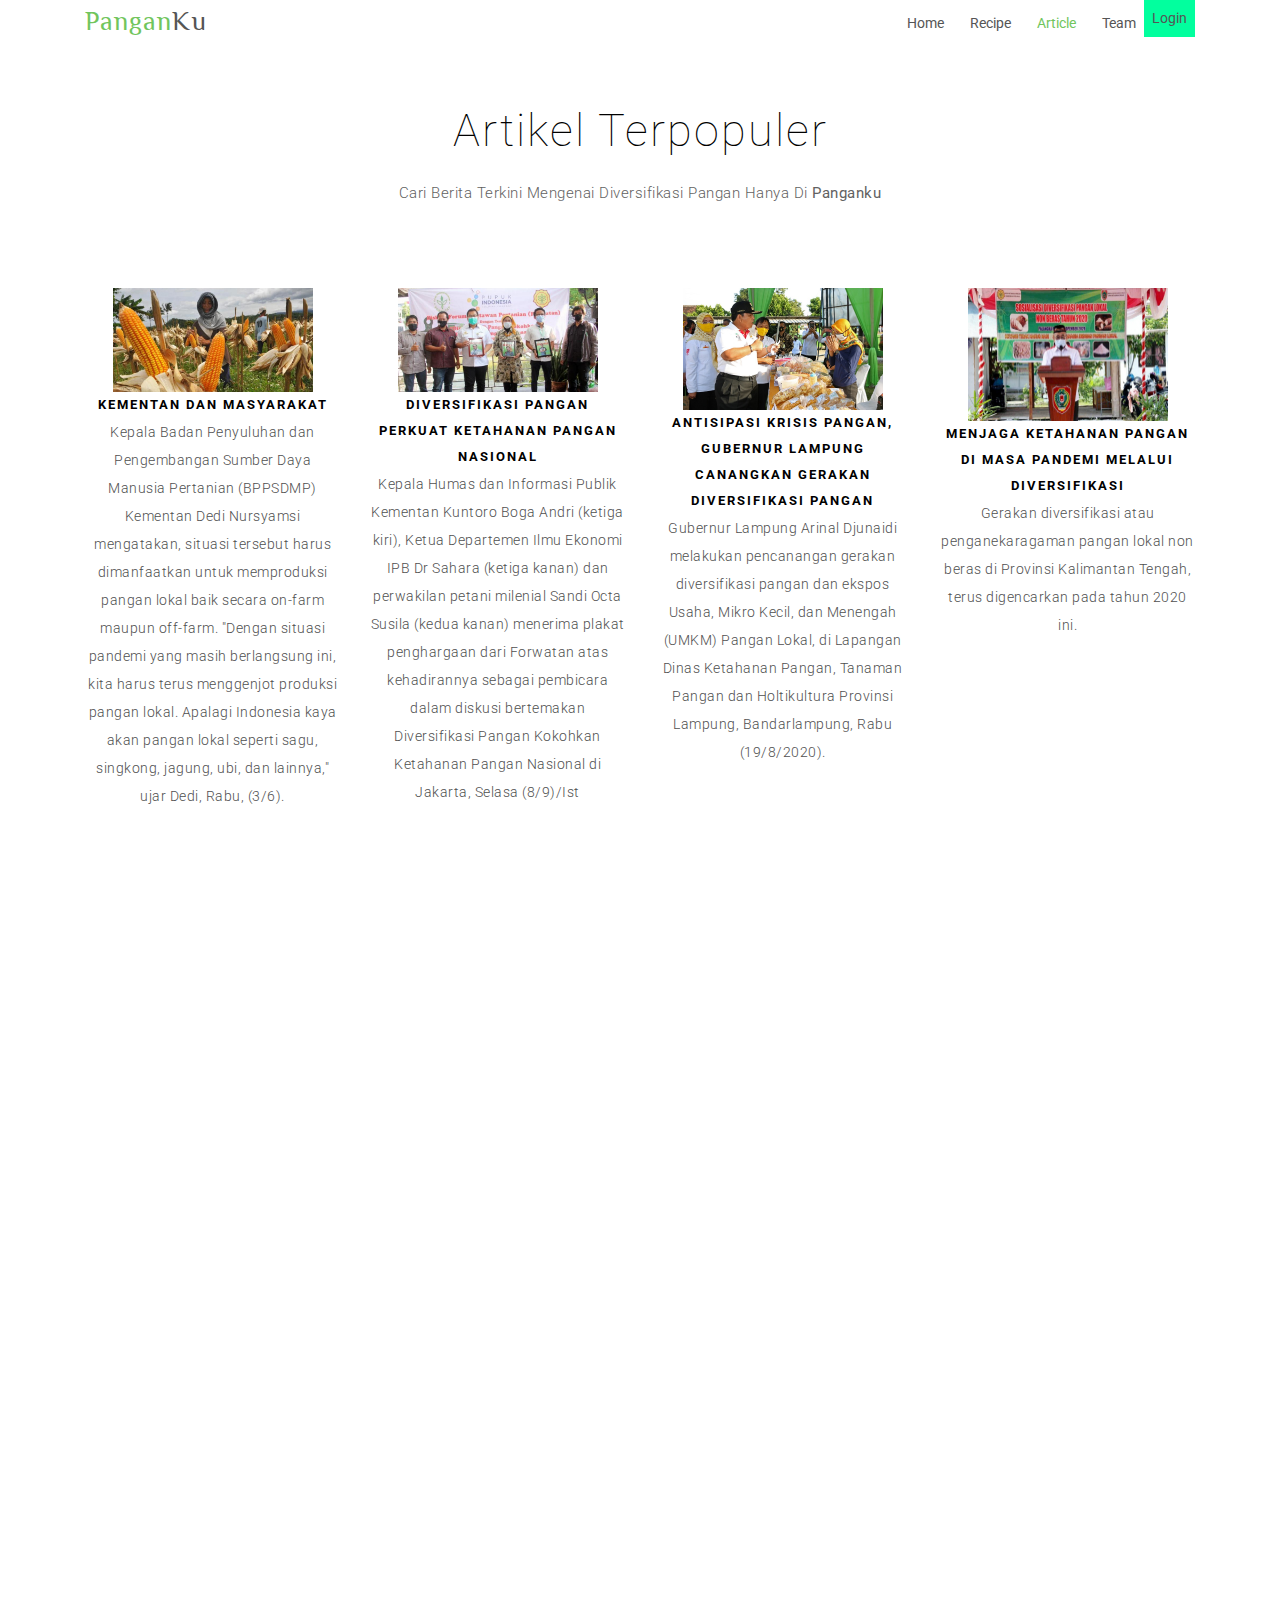
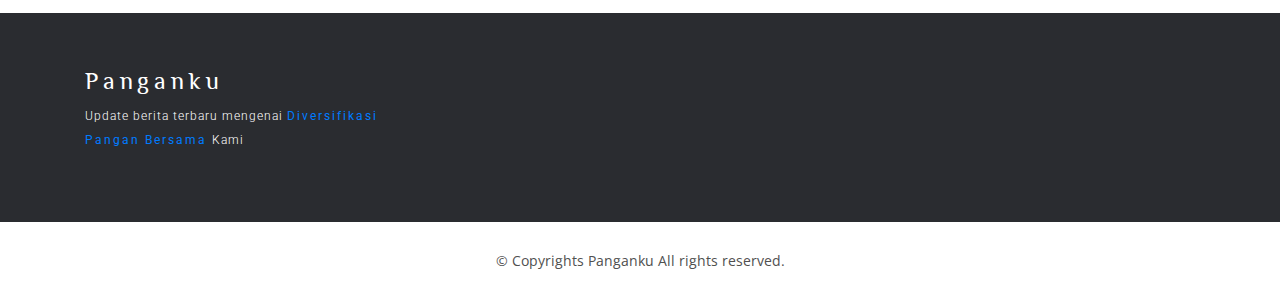
==== commit d5e779b2: "tambah fitur resp" ====
--- a/article.html
+++ b/article.html
@@ -43,8 +43,9 @@
       <nav id="nav-menu-container">
         <ul class="nav-menu">
           <li><a href="index.html">Home</a></li>       
+          <li><a href="recipe.html">Recipe</a></li>
+          <li class="menu-active"><a href="article.html">Article</a></li>
           <li><a href="team.html">Team</a></li>
-          <li class="menu-active"><a href="article.html">Article</a></li>
           <a href="#get-started" class="btn-login">Login</a>
         </ul>
       </nav><!-- #nav-menu-container -->
--- a/css/style.css
+++ b/css/style.css
@@ -669,195 +669,7 @@
   padding-right: 20px;
 }
 
-/* Features Section
---------------------------------*/
-#features {
-  display: inline-block;
-  height: 100%;
-  width: 100%;
-}
-
-#features .feature-block {
-  background: #fff none repeat scroll 0 0;
-  padding: 30px 20px;
-  margin-bottom: 30px;
-  transition: all 0.5s ease-in-out 0s;
-}
-
-#features .feature-block:hover {
-  box-shadow: 0 0 35px rgba(0, 0, 0, 0.1);
-  transition: all 0.5s ease-in-out 0s;
-}
-
-#features .feature-block h4 {
-  margin-bottom: 20px;
-}
-
-#features .feature-block p {
-  margin-bottom: 0;
-}
-
-/* Screenshots Section
---------------------------------*/
-.owl-dot.active > span {
-  height: 10px !important;
-  width: 10px !important;
-}
-
-.owl-theme .owl-dots .owl-dot span {
-  height: 10px !important;
-  width: 10px !important;
-}
-
-.owl-item img {
-  cursor: pointer;
-}
-
-.owl-stage-outer {
-  margin-bottom: 30px;
-}
-
-.owl-theme .owl-nav {
-  display: none;
-  margin-top: 10px;
-}
-
-.owl-theme .owl-dots .owl-dot.active span, .owl-theme .owl-dots .owl-dot:hover span {
-  background: #71c55d;
-}
-
-.owl-theme .owl-dots .owl-dot span {
-  background: #ddd;
-}
-
-/* Video Section
---------------------------------*/
-#video {
-  background: url(../img/video-bg.jpg) center center;
-  background-repeat: no-repeat;
-  background-size: cover;
-  height: 400px;
-  overflow: hidden;
-}
-
-#video .overlay {
-  background: rgba(0, 0, 0, 0.85);
-  height: 100%;
-}
-
-#video .overlay .play-btn {
-  width: 94px;
-  height: 94px;
-  background: radial-gradient(#71c55d 50%, rgba(113, 197, 93, 0.15) 52%);
-  border-radius: 50%;
-  display: block;
-  margin: 153px auto 0;
-  position: relative;
-  overflow: hidden;
-}
-
-#video .overlay .play-btn::after {
-  content: '';
-  position: absolute;
-  left: 50%;
-  top: 50%;
-  -webkit-transform: translateX(-40%) translateY(-50%);
-  transform: translateX(-40%) translateY(-50%);
-  width: 0;
-  height: 0;
-  border-top: 10px solid transparent;
-  border-bottom: 10px solid transparent;
-  border-left: 15px solid #fff;
-  z-index: 100;
-  transition: all 400ms cubic-bezier(0.55, 0.055, 0.675, 0.19);
-}
-
-#video .overlay .play-btn:before {
-  content: '';
-  position: absolute;
-  width: 120px;
-  height: 120px;
-  -webkit-animation-delay: 0s;
-  animation-delay: 0s;
-  -webkit-animation: pulsate1 2s;
-  animation: pulsate1 2s;
-  -webkit-animation-direction: forwards;
-  animation-direction: forwards;
-  -webkit-animation-iteration-count: infinite;
-  animation-iteration-count: infinite;
-  -webkit-animation-timing-function: steps;
-  animation-timing-function: steps;
-  opacity: 1;
-  border-radius: 50%;
-  border: 2px solid rgba(255, 255, 255, 0.5);
-  top: -15%;
-  left: -15%;
-  background: rgba(198, 16, 0, 0);
-}
-
-#video .overlay .play-btn:hover::after {
-  border-left: 15px solid #71c55d;
-  -webkit-transform: scale(20);
-  transform: scale(20);
-}
-
-#video .overlay .play-btn:hover::before {
-  content: '';
-  position: absolute;
-  left: 50%;
-  top: 50%;
-  -webkit-transform: translateX(-40%) translateY(-50%);
-  transform: translateX(-40%) translateY(-50%);
-  width: 0;
-  height: 0;
-  border: none;
-  border-top: 10px solid transparent;
-  border-bottom: 10px solid transparent;
-  border-left: 15px solid #fff;
-  z-index: 200;
-  -webkit-animation: none;
-  animation: none;
-  border-radius: 0;
-}
-
-@-webkit-keyframes pulsate1 {
-  0% {
-    -webkit-transform: scale(0.6, 0.6);
-    transform: scale(0.6, 0.6);
-    opacity: 1;
-  }
-  100% {
-    -webkit-transform: scale(1, 1);
-    transform: scale(1, 1);
-    opacity: 0;
-  }
-}
-
-@keyframes pulsate1 {
-  0% {
-    -webkit-transform: scale(0.6, 0.6);
-    transform: scale(0.6, 0.6);
-    opacity: 1;
-  }
-  100% {
-    -webkit-transform: scale(1, 1);
-    transform: scale(1, 1);
-    opacity: 0;
-  }
-}
-
-@-webkit-keyframes pulsate2 {
-  0% {
-    -webkit-transform: scale(0.1, 0.1);
-    transform: scale(0.1, 0.1);
-    opacity: 1;
-  }
-  100% {
-    -webkit-transform: scale(1, 1);
-    transform: scale(1, 1);
-    opacity: 0;
-  }
-}
+
 
 /* Team Section
 --------------------------------*/
